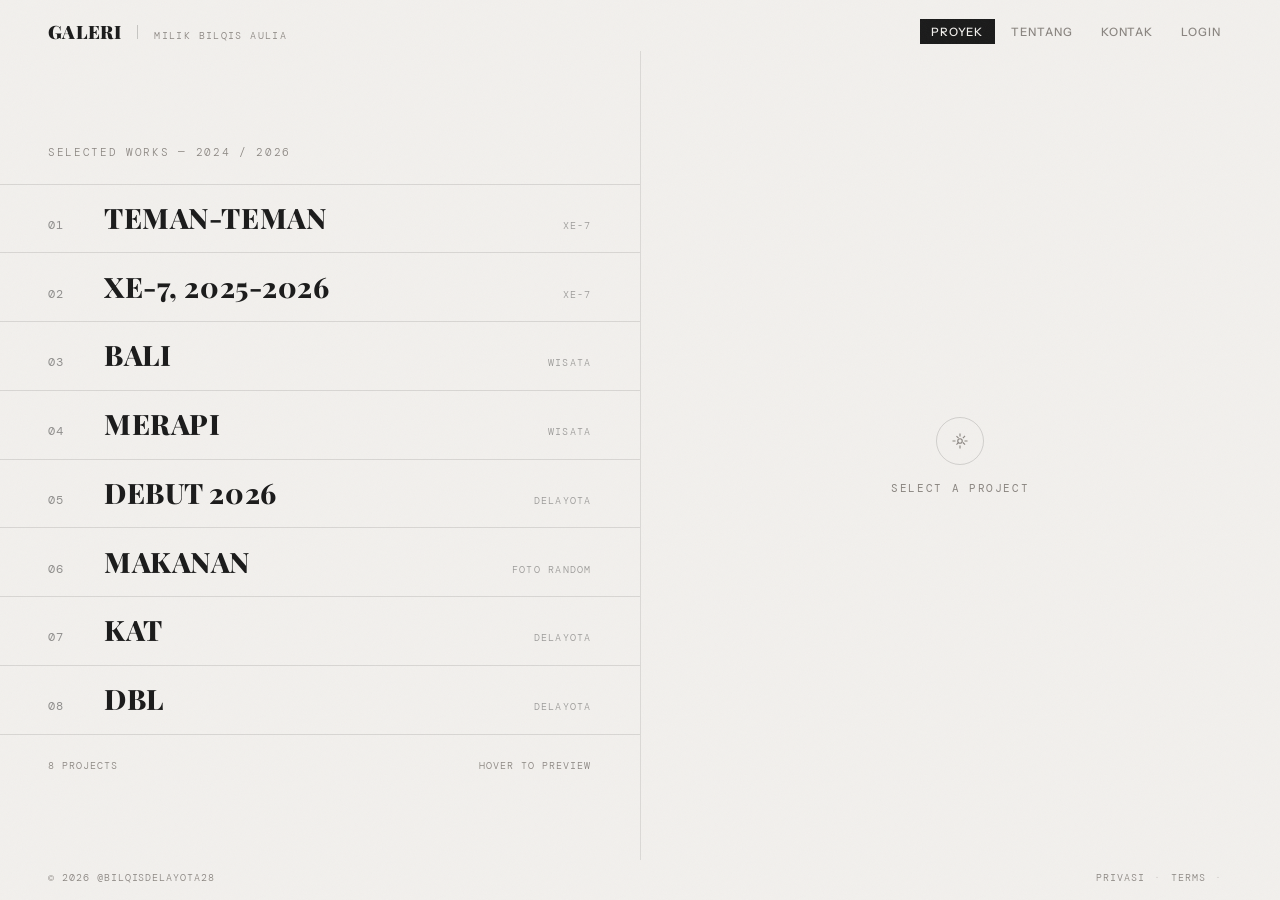
==== index.html @ 0f520422 "Update index.html" ====
<!DOCTYPE html>
<html lang="en">
<head>
<meta charset="UTF-8">
<meta name="viewport" content="width=device-width, initial-scale=1.0">
<title>Web Bilqis</title>
<link rel="preconnect" href="https://fonts.googleapis.com">
<link rel="preconnect" href="https://fonts.gstatic.com" crossorigin>
<link href="https://fonts.googleapis.com/css2?family=DM+Mono:wght@300;400&family=Playfair+Display:ital,wght@0,700;0,800;0,900;1,700&family=Instrument+Sans:wght@400;500;600&display=swap" rel="stylesheet">
<link rel="stylesheet" href="templatemo-split-style.css">
<!--

TemplateMo 616 Split Index

https://templatemo.com/tm-616-split-index

-->
</head>
<body>

<!-- Site Header -->
<header class="site-header">
  <div class="site-brand">
    <a class="site-title" data-nav="work">Galeri</a>
    <div class="site-divider-v"></div>
    <span class="site-tagline">milik Bilqis Aulia</span>
  </div>
  <nav class="site-header-nav">
    <a data-nav="work" class="nav-active">Proyek</a>
    <a data-nav="about">Tentang</a>
    <a data-nav="contact">Kontak</a>
    <a href="login/index.html">Login</a>
  </nav>
</header>

<!-- Main Split -->
<div class="split-container">

  <!-- LEFT: Swappable Panels -->
  <div class="left-side">

    <!-- Panel: Work -->
    <div class="panel panel-active" id="panel-work">
      <div class="panel-header">
        <span>Selected Works — 2024 / 2026</span>
      </div>
      <ul class="project-list" id="projectList">
        <li class="project-item" data-index="0">
          <a href="#" class="project-link">
            <span class="project-number">01</span>
            <span class="project-title">Teman-teman</span>
            <span class="project-arrow"><svg viewBox="0 0 24 24"><line x1="5" y1="12" x2="19" y2="12"/><polyline points="12 5 19 12 12 19"/></svg></span>
            <span class="project-category">XE-7</span>
          </a>
        </li>
        <li class="project-item" data-index="1">
          <a href="#" class="project-link">
            <span class="project-number">02</span>
            <span class="project-title">XE-7, 2025-2026</span>
            <span class="project-arrow"><svg viewBox="0 0 24 24"><line x1="5" y1="12" x2="19" y2="12"/><polyline points="12 5 19 12 12 19"/></svg></span>
            <span class="project-category">XE-7</span>
          </a>
        </li>
        <li class="project-item" data-index="2">
          <a href="#" class="project-link">
            <span class="project-number">03</span>
            <span class="project-title">Bali</span>
            <span class="project-arrow"><svg viewBox="0 0 24 24"><line x1="5" y1="12" x2="19" y2="12"/><polyline points="12 5 19 12 12 19"/></svg></span>
            <span class="project-category">Wisata</span>
          </a>
        </li>
        <li class="project-item" data-index="3">
          <a href="#" class="project-link">
            <span class="project-number">04</span>
            <span class="project-title">Merapi</span>
            <span class="project-arrow"><svg viewBox="0 0 24 24"><line x1="5" y1="12" x2="19" y2="12"/><polyline points="12 5 19 12 12 19"/></svg></span>
            <span class="project-category">Wisata</span>
          </a>
        </li>
        <li class="project-item" data-index="4">
          <a href="#" class="project-link">
            <span class="project-number">05</span>
            <span class="project-title">Debut 2026</span>
            <span class="project-arrow"><svg viewBox="0 0 24 24"><line x1="5" y1="12" x2="19" y2="12"/><polyline points="12 5 19 12 12 19"/></svg></span>
            <span class="project-category">Delayota</span>
          </a>
        </li>
        <li class="project-item" data-index="5">
          <a href="#" class="project-link">
            <span class="project-number">06</span>
            <span class="project-title">Makanan</span>
            <span class="project-arrow"><svg viewBox="0 0 24 24"><line x1="5" y1="12" x2="19" y2="12"/><polyline points="12 5 19 12 12 19"/></svg></span>
            <span class="project-category">Foto Random</span>
          </a>
        </li>
        <li class="project-item" data-index="6">
          <a href="#" class="project-link">
            <span class="project-number">07</span>
            <span class="project-title">KAT</span>
            <span class="project-arrow"><svg viewBox="0 0 24 24"><line x1="5" y1="12" x2="19" y2="12"/><polyline points="12 5 19 12 12 19"/></svg></span>
            <span class="project-category">Delayota</span>
          </a>
        </li>
        <li class="project-item" data-index="7">
          <a href="#" class="project-link">
            <span class="project-number">08</span>
            <span class="project-title">DBL</span>
            <span class="project-arrow"><svg viewBox="0 0 24 24"><line x1="5" y1="12" x2="19" y2="12"/><polyline points="12 5 19 12 12 19"/></svg></span>
            <span class="project-category">Delayota</span>
          </a>
        </li>
      </ul>
      <div class="panel-footer">
        <span>8 Projects</span>
        <span>Hover to Preview</span>
      </div>
    </div>

    <!-- Panel: About -->
    <div class="panel" id="panel-about">
      <div class="about-content">
        <span class="about-label">Tentang Saya</span>
        <h2 class="about-headline">Momen mungkin berlalu, <em>tetapi kenangan tetap tinggal.</em></h2>
        <p class="about-body">
          Saya adalah siswa SMA 8 Yogyakarta kelas X. Setiap foto di galeri ini menyimpan cerita yang berbeda.
          Sebagian merupakan momen bersama teman-teman, sebagian lagi adalah pemandangan dan detail yang menarik perhatian saya. 
          Melalui kamera, saya mencoba mengabadikan kenangan, kebersamaan, dan hal-hal sederhana yang membuat suatu momen terasa 
          berharga. Galeri ini menjadi tempat untuk menyimpan dan mengenang perjalanan yang telah saya lalui.
        </p>
        <div class="about-stats">
          <div class="stat-item">
            <span class="stat-number">8</span>
            <span class="stat-label">Proyek</span>
          </div>
          <div class="stat-item">
            <span class="stat-number">2026</span>
            <span class="stat-label">Sejak</span>
          </div>
          <div class="stat-item">
            <span class="stat-number"></span>
            <span class="stat-label"></span>
          </div>
        </div>
      </div>
    </div>

    <!-- Panel: Contact -->
    <div class="panel" id="panel-contact">
      <div class="contact-content">
        <span class="contact-label">Kontak</span>
        <h2 class="contact-headline">Mulai Percakapan</h2>
        <div class="contact-form">
          <div class="form-group">
            <label for="name">Nama</label>
            <input type="text" id="name" placeholder="Your full name">
          </div>
          <div class="form-group">
            <label for="email">Email</label>
            <input type="email" id="email" placeholder="hello@example.com">
          </div>
          <div class="form-group">
            <label for="message">Pesan</label>
            <textarea id="message" placeholder="Tell us about your project..."></textarea>
          </div>
          <button type="button" class="form-submit">Kirim Pesan</button>
        </div>
        <div class="contact-details">
          <span>Direct</span>
          <a href="mailto:hello@latitude.studio">bilqisauliareswara@gmail.com</a>
          <span></span>
          
        </div>
      </div>
    </div>

  </div>

  <!-- Divider -->
  <div class="split-divider"></div>

  <!-- RIGHT: The Canvas -->
  <div class="canvas-side" id="canvasSide">

    <!-- Placeholder (Work default) -->
    <div class="canvas-placeholder" id="placeholder">
      <div class="placeholder-icon">
        <svg viewBox="0 0 24 24">
          <circle cx="12" cy="12" r="3"/>
          <path d="M12 2v4m0 12v4m-10-10h4m12 0h4m-3.3-6.7-2.8 2.8m-5.8 5.8-2.8 2.8m0-11.3 2.8 2.8m5.8 5.8 2.8 2.8"/>
        </svg>
      </div>
      <span class="placeholder-text">Select a project</span>
    </div>

    <!-- Work images -->
    <div class="canvas-image" data-slide="0">
      <img src="images/friends.jpeg" alt="Meridian" loading="lazy">
      <div class="canvas-caption">
        <div class="canvas-caption-title">Momen bersama</div>
        <div class="canvas-caption-year">Selfietime, Pakuwon DIY — 2026</div>
      </div>
    </div>
    <div class="canvas-image" data-slide="1">
      <img src="images/xe7.jpeg" alt="Still Water" loading="lazy">
      <div class="canvas-caption">
        <div class="canvas-caption-title">XE-7</div>
        <div class="canvas-caption-year">Hari terakhir KBM</div>
      </div>
    </div>
    <div class="canvas-image" data-slide="2">
      <img src="images/bali.jpeg" alt="Terrain" loading="lazy">
      <div class="canvas-caption">
        <div class="canvas-caption-title">Tanah Lot</div>
        <div class="canvas-caption-year">2024</div>
      </div>
    </div>
    <div class="canvas-image" data-slide="3">
      <img src="images/merapi.jpeg" alt="Mono" loading="lazy">
      <div class="canvas-caption">
        <div class="canvas-caption-title">Merapi</div>
        <div class="canvas-caption-year">Foto diambil saat Idul Fitri 2026</div>
      </div>
    </div>
    <div class="canvas-image" data-slide="4">
      <img src="images/debut.jpeg" alt="Solstice" loading="lazy">
      <div class="canvas-caption">
        <div class="canvas-caption-title">DEBUT 2026</div>
        <div class="canvas-caption-year">Divisi Dekorasi</div>
      </div>
    </div>
    <div class="canvas-image" data-slide="5">
      <img src="images/pizza.jpeg" alt="Patina" loading="lazy">
      <div class="canvas-caption">
        <div class="canvas-caption-title">Pizza</div>
        <div class="canvas-caption-year">Foto diambil saat Ramadhan 2026</div>
      </div>
    </div>
    <div class="canvas-image" data-slide="6">
      <img src="images/kat.jpeg" alt="Nocturne" loading="lazy">
      <div class="canvas-caption">
        <div class="canvas-caption-title">Kemah Akhir Tahun</div>
        <div class="canvas-caption-year">2026</div>
      </div>
    </div>
    <div class="canvas-image" data-slide="7">
      <img src="images/dbl.jpeg" alt="Flux" loading="lazy">
      <div class="canvas-caption">
        <div class="canvas-caption-title">DBL Delayota</div>
        <div class="canvas-caption-year">2025</div>
      </div>
    </div>

    <!-- About context image -->
    <div class="canvas-context" data-context="about">
      <img src="images/about.jpeg" alt="Studio" loading="lazy">
      <div class="canvas-context-overlay">
        <p class="canvas-context-quote">Bilqis Aulia Reswara</p>
        <span class="canvas-context-attr">— XE7/06</span>
      </div>
    </div>

    <!-- Contact context image -->
    <div class="canvas-context" data-context="contact">
      <img src="images/contact.jpeg" alt="Contact" loading="lazy">
      <div class="canvas-context-overlay">
        <p class="canvas-context-quote">"Jika setiap foto menyimpan cerita, mungkin pesanmu adalah halaman berikutnya."</p>
        <span class="canvas-context-attr">— B</span>
      </div>
    </div>

  </div>
</div>

<!-- Site Footer -->
<footer class="site-footer">
  <span>&copy; 2026 @bilqisdelayota28</span>
  <div class="footer-links">
    <a href="#">Privasi</a>
    <span class="footer-dot">&middot;</span>
    <a href="#">Terms</a>
    <span class="footer-dot">&middot;</span>
    <a href="https://templatemo.com" rel="nofollow" target="_blank"></a>
  </div>
</footer>
<script src="templatemo-split-index.js"></script>

<script>

const username =
localStorage.getItem("username");

const nav =
document.querySelector(
".site-header-nav"
);

if(username){

const userMenu = document.createElement("span");

userMenu.innerHTML = `

<span style="
margin-left:20px;
color:black;
font-weight:bold;
background:white;
padding:8px 14px;
border-radius:20px;
">
Hi, ${username}
</span>

<a href="#"
onclick="logout()"
style="
margin-left:10px;
border:1px solid white;
padding:8px 16px;
border-radius:20px;
text-decoration:none;
">
Logout
</a>

`;

nav.appendChild(userMenu);

}

function logout(){

localStorage.removeItem("username");

alert("Logout berhasil!");

location.reload();

}

</script>
  
</body>
</html>
---- templatemo-split-style.css ----
@charset "utf-8";
/* CSS Document 

TemplateMo 616 Split Index

https://templatemo.com/tm-616-split-index

*/

*,
*::before,
*::after {
	margin: 0;
	padding: 0;
	box-sizing: border-box;
}

:root {
	--paper: #F2F0ED;
	--ink: #1A1A1A;
	--ink-light: #8A8580;
	--accent: #C4553A;
	--grain-opacity: 0.035;
	--transition-panel: 0.55s cubic-bezier(0.23, 1, 0.32, 1);
}

html {
	font-size: 16px;
	-webkit-font-smoothing: antialiased;
	-moz-osx-font-smoothing: grayscale;
}

body {
	background-color: var(--paper);
	color: var(--ink);
	font-family: 'Instrument Sans', sans-serif;
	overflow: hidden;
	height: 100vh;
	width: 100vw;
	position: relative;
}

/* ── Grain Overlay ── */
body::before {
	content: '';
	position: fixed;
	inset: 0;
	z-index: 9999;
	pointer-events: none;
	opacity: var(--grain-opacity);
	background-image: url("data:image/svg+xml,%3Csvg viewBox='0 0 256 256' xmlns='http://www.w3.org/2000/svg'%3E%3Cfilter id='n'%3E%3CfeTurbulence type='fractalNoise' baseFrequency='0.85' numOctaves='4' stitchTiles='stitch'/%3E%3C/filter%3E%3Crect width='100%25' height='100%25' filter='url(%23n)'/%3E%3C/svg%3E");
	background-repeat: repeat;
	background-size: 180px;
}

/* ── Site Header ── */
.site-header {
	position: fixed;
	top: 0;
	left: 0;
	right: 0;
	z-index: 10;
	display: flex;
	align-items: center;
	justify-content: space-between;
	padding: 1.2rem 3rem;
	pointer-events: none;
	animation: fadeIn 0.5s ease backwards;
}

.site-header>* {
	pointer-events: auto;
}

.site-brand {
	display: flex;
	align-items: baseline;
	gap: 1rem;
}

.site-title {
	font-family: 'Playfair Display', serif;
	font-weight: 900;
	font-size: 1.15rem;
	letter-spacing: 0.02em;
	text-transform: uppercase;
	color: var(--ink);
	text-decoration: none;
	line-height: 1;
	cursor: pointer;
}

.site-divider-v {
	width: 1px;
	height: 14px;
	background: rgba(26, 26, 26, 0.2);
	flex-shrink: 0;
}

.site-tagline {
	font-family: 'DM Mono', monospace;
	font-weight: 300;
	font-size: 0.62rem;
	letter-spacing: 0.14em;
	text-transform: uppercase;
	color: var(--ink-light);
	line-height: 1;
}

.site-header-nav {
	display: flex;
	gap: 0.35rem;
}

.site-header-nav a {
	font-family: 'Instrument Sans', sans-serif;
	font-weight: 500;
	font-size: 0.72rem;
	letter-spacing: 0.08em;
	text-transform: uppercase;
	color: var(--ink-light);
	text-decoration: none;
	position: relative;
	padding: 0.35rem 0.7rem;
	transition: color 0.35s ease;
	cursor: pointer;
}

.site-header-nav a::before {
	content: '';
	position: absolute;
	inset: 0;
	background: var(--ink);
	transform: scaleX(0);
	transform-origin: right;
	transition: transform 0.4s cubic-bezier(0.23, 1, 0.32, 1);
	z-index: -1;
}

.site-header-nav a:hover {
	color: var(--paper);
}

.site-header-nav a:hover::before {
	transform: scaleX(1);
	transform-origin: left;
}

.site-header-nav a.nav-active {
	color: var(--paper);
}

.site-header-nav a.nav-active::before {
	transform: scaleX(1);
}

/* ── Site Footer ── */
.site-footer {
	position: fixed;
	bottom: 0;
	left: 0;
	right: 0;
	z-index: 10;
	display: flex;
	align-items: center;
	justify-content: space-between;
	padding: 1rem 3rem;
	pointer-events: none;
	animation: fadeIn 0.5s ease backwards;
}

.site-footer>* {
	pointer-events: auto;
}

.site-footer span,
.site-footer a {
	font-family: 'DM Mono', monospace;
	font-weight: 300;
	font-size: 0.6rem;
	letter-spacing: 0.1em;
	text-transform: uppercase;
	color: var(--ink-light);
	text-decoration: none;
}

.footer-links {
	display: flex;
	align-items: center;
	gap: 0.6rem;
}

.footer-dot {
	font-size: 0.7rem;
	opacity: 0.4;
}

.site-footer a:hover {
	color: var(--ink);
}

/* ── Main Split Layout ── */
.split-container {
	display: flex;
	height: 100vh;
	width: 100vw;
	padding-top: 3.2rem;
	padding-bottom: 2.5rem;
}

/* ── Divider ── */
.split-divider {
	width: 1px;
	align-self: stretch;
	background: rgba(26, 26, 26, 0.1);
	position: relative;
	z-index: 3;
	flex-shrink: 0;
}

/* ══════════════════════════════════════
     LEFT SIDE — Panel System
     ══════════════════════════════════════ */
.left-side {
	width: 50vw;
	position: relative;
	overflow: hidden;
}

.panel {
	position: absolute;
	inset: 0;
	display: flex;
	flex-direction: column;
	justify-content: center;
	padding: 1rem 0;
	opacity: 0;
	transform: translateY(20px);
	transition: opacity var(--transition-panel),
		transform var(--transition-panel);
	pointer-events: none;
	overflow-y: auto;
}

.panel.panel-active {
	opacity: 1;
	transform: translateY(0);
	pointer-events: auto;
	z-index: 2;
}

/* ── Panel: Work ── */
.panel-header {
	padding: 0 3rem 1.5rem;
}

.panel-header span {
	font-family: 'DM Mono', monospace;
	font-weight: 300;
	font-size: 0.7rem;
	letter-spacing: 0.15em;
	text-transform: uppercase;
	color: var(--ink-light);
}

.project-list {
	list-style: none;
	border-top: 1px solid rgba(26, 26, 26, 0.12);
}

.project-item {
	border-bottom: 1px solid rgba(26, 26, 26, 0.12);
	cursor: pointer;
	position: relative;
	overflow: hidden;
}

.project-item::before {
	content: '';
	position: absolute;
	inset: 0;
	background: var(--ink);
	transform: scaleY(0);
	transform-origin: bottom;
	transition: transform 0.45s cubic-bezier(0.23, 1, 0.32, 1);
	z-index: 0;
}

.project-item:hover::before,
.project-item.active::before {
	transform: scaleY(1);
}

.project-link {
	display: flex;
	align-items: baseline;
	gap: 1.5rem;
	padding: 1.15rem 3rem;
	text-decoration: none;
	color: inherit;
	position: relative;
	z-index: 1;
	transition: color 0.3s ease;
}

.project-item:hover .project-link,
.project-item.active .project-link {
	color: var(--paper);
}

.project-number {
	font-family: 'DM Mono', monospace;
	font-weight: 400;
	font-size: 0.72rem;
	letter-spacing: 0.08em;
	opacity: 0.45;
	min-width: 2rem;
	transition: opacity 0.3s ease;
}

.project-item:hover .project-number {
	opacity: 0.7;
}

.project-title {
	font-family: 'Playfair Display', serif;
	font-weight: 800;
	font-size: clamp(1.4rem, 2.2vw, 2.1rem);
	text-transform: uppercase;
	letter-spacing: 0.02em;
	line-height: 1.1;
}

.project-category {
	font-family: 'DM Mono', monospace;
	font-weight: 300;
	font-size: 0.65rem;
	letter-spacing: 0.12em;
	text-transform: uppercase;
	opacity: 0.4;
	margin-left: auto;
	transition: opacity 0.3s ease;
}

.project-item:hover .project-category {
	opacity: 0.6;
}

.project-arrow {
	width: 0;
	overflow: hidden;
	transition: width 0.35s cubic-bezier(0.23, 1, 0.32, 1);
	display: flex;
	align-items: center;
}

.project-arrow svg {
	width: 16px;
	height: 16px;
	flex-shrink: 0;
	stroke: var(--paper);
	fill: none;
	stroke-width: 1.5;
}

.project-item:hover .project-arrow {
	width: 24px;
}

.panel-footer {
	padding: 1.5rem 3rem 0;
	display: flex;
	justify-content: space-between;
	align-items: center;
}

.panel-footer span {
	font-family: 'DM Mono', monospace;
	font-weight: 300;
	font-size: 0.65rem;
	letter-spacing: 0.1em;
	text-transform: uppercase;
	color: var(--ink-light);
}

/* ── Panel: About ── */
.about-content {
	padding: 2rem 3rem;
}

.about-label {
	font-family: 'DM Mono', monospace;
	font-weight: 300;
	font-size: 0.68rem;
	letter-spacing: 0.15em;
	text-transform: uppercase;
	color: var(--ink-light);
	margin-bottom: 2rem;
	display: block;
}

.about-headline {
	font-family: 'Playfair Display', serif;
	font-weight: 800;
	font-size: clamp(1.8rem, 3vw, 2.8rem);
	line-height: 1.15;
	margin-bottom: 2rem;
	max-width: 420px;
}

.about-headline em {
	font-style: italic;
	font-weight: 700;
	color: var(--accent);
}

.about-body {
	font-family: 'Instrument Sans', sans-serif;
	font-weight: 400;
	font-size: 0.88rem;
	line-height: 1.7;
	color: var(--ink-light);
	max-width: 400px;
	margin-bottom: 2.5rem;
}

.about-stats {
	display: flex;
	gap: 3rem;
	padding-top: 2rem;
	border-top: 1px solid rgba(26, 26, 26, 0.1);
}

.stat-item {
	display: flex;
	flex-direction: column;
	gap: 0.3rem;
}

.stat-number {
	font-family: 'Playfair Display', serif;
	font-weight: 800;
	font-size: 1.8rem;
	line-height: 1;
	color: var(--ink);
}

.stat-label {
	font-family: 'DM Mono', monospace;
	font-weight: 300;
	font-size: 0.6rem;
	letter-spacing: 0.12em;
	text-transform: uppercase;
	color: var(--ink-light);
}

/* ── Panel: Contact ── */
.contact-content {
	padding: 2rem 3rem;
}

.contact-label {
	font-family: 'DM Mono', monospace;
	font-weight: 300;
	font-size: 0.68rem;
	letter-spacing: 0.15em;
	text-transform: uppercase;
	color: var(--ink-light);
	margin-bottom: 2rem;
	display: block;
}

.contact-headline {
	font-family: 'Playfair Display', serif;
	font-weight: 800;
	font-size: clamp(1.8rem, 3vw, 2.8rem);
	line-height: 1.15;
	margin-bottom: 2.5rem;
}

.contact-form {
	display: flex;
	flex-direction: column;
	gap: 1.5rem;
	max-width: 400px;
}

.form-group {
	display: flex;
	flex-direction: column;
	gap: 0.4rem;
}

.form-group label {
	font-family: 'DM Mono', monospace;
	font-weight: 400;
	font-size: 0.62rem;
	letter-spacing: 0.12em;
	text-transform: uppercase;
	color: var(--ink-light);
}

.form-group input,
.form-group textarea {
	background: transparent;
	border: none;
	border-bottom: 1px solid rgba(26, 26, 26, 0.15);
	padding: 0.6rem 0;
	font-family: 'Instrument Sans', sans-serif;
	font-size: 0.9rem;
	color: var(--ink);
	outline: none;
	transition: border-color 0.3s ease;
	resize: none;
}

.form-group input:focus,
.form-group textarea:focus {
	border-bottom-color: var(--ink);
}

.form-group input::placeholder,
.form-group textarea::placeholder {
	color: var(--ink-light);
	opacity: 0.5;
}

.form-group textarea {
	min-height: 80px;
}

.form-submit {
	align-self: flex-start;
	margin-top: 0.5rem;
	padding: 0.75rem 2.5rem;
	background: var(--ink);
	color: var(--paper);
	border: none;
	font-family: 'Instrument Sans', sans-serif;
	font-weight: 600;
	font-size: 0.72rem;
	letter-spacing: 0.1em;
	text-transform: uppercase;
	cursor: pointer;
	position: relative;
	overflow: hidden;
	transition: background 0.35s ease;
}

.form-submit:hover {
	background: var(--accent);
}

.contact-details {
	margin-top: 3rem;
	padding-top: 2rem;
	border-top: 1px solid rgba(26, 26, 26, 0.1);
	display: flex;
	flex-direction: column;
	gap: 0.8rem;
	max-width: 400px;
}

.contact-details a {
	font-family: 'Instrument Sans', sans-serif;
	font-weight: 400;
	font-size: 0.85rem;
	color: var(--ink-light);
	text-decoration: none;
	transition: color 0.3s ease;
}

.contact-details a:hover {
	color: var(--ink);
}

.contact-details span {
	font-family: 'DM Mono', monospace;
	font-weight: 300;
	font-size: 0.58rem;
	letter-spacing: 0.1em;
	text-transform: uppercase;
	color: var(--ink-light);
	opacity: 0.6;
}

/* ══════════════════════════════════════
     RIGHT SIDE — Canvas
     ══════════════════════════════════════ */
.canvas-side {
	width: 50vw;
	position: relative;
	overflow: hidden;
	display: flex;
	align-items: center;
	justify-content: center;
}

.canvas-placeholder {
	position: absolute;
	inset: 0;
	display: flex;
	flex-direction: column;
	align-items: center;
	justify-content: center;
	gap: 1rem;
	transition: opacity 0.5s ease;
	z-index: 1;
}

.canvas-placeholder.hidden {
	opacity: 0;
	pointer-events: none;
}

.placeholder-icon {
	width: 48px;
	height: 48px;
	border: 1.5px solid rgba(26, 26, 26, 0.15);
	border-radius: 50%;
	display: flex;
	align-items: center;
	justify-content: center;
}

.placeholder-icon svg {
	width: 18px;
	height: 18px;
	stroke: var(--ink-light);
	fill: none;
	stroke-width: 1.5;
}

.placeholder-text {
	font-family: 'DM Mono', monospace;
	font-size: 0.68rem;
	letter-spacing: 0.15em;
	text-transform: uppercase;
	color: var(--ink-light);
}

.canvas-image {
	position: absolute;
	inset: 2rem;
	opacity: 0;
	transform: scale(1.08);
	transition: opacity 0.6s cubic-bezier(0.23, 1, 0.32, 1),
		transform 0.6s cubic-bezier(0.23, 1, 0.32, 1);
	z-index: 0;
}

.canvas-image.visible {
	opacity: 1;
	transform: scale(1);
	z-index: 2;
}

.canvas-image img {
	width: 100%;
	height: 100%;
	object-fit: cover;
	display: block;
	filter: grayscale(15%) contrast(1.03);
}

.canvas-caption {
	position: absolute;
	bottom: 0;
	left: 0;
	right: 0;
	padding: 2rem;
	background: linear-gradient(to top, rgba(26, 26, 26, 0.5), transparent);
	opacity: 0;
	transform: translateY(8px);
	transition: opacity 0.5s ease 0.15s, transform 0.5s ease 0.15s;
}

.canvas-image.visible .canvas-caption {
	opacity: 1;
	transform: translateY(0);
}

.canvas-caption-title {
	font-family: 'Instrument Sans', sans-serif;
	font-weight: 600;
	font-size: 0.75rem;
	letter-spacing: 0.08em;
	text-transform: uppercase;
	color: rgba(255, 255, 255, 0.9);
}

.canvas-caption-year {
	font-family: 'DM Mono', monospace;
	font-weight: 300;
	font-size: 0.65rem;
	color: rgba(255, 255, 255, 0.55);
	margin-top: 0.25rem;
}

/* Context images (about / contact) */
.canvas-context {
	position: absolute;
	inset: 2rem;
	opacity: 0;
	transform: scale(1.05);
	transition: opacity 0.7s cubic-bezier(0.23, 1, 0.32, 1),
		transform 0.7s cubic-bezier(0.23, 1, 0.32, 1);
	z-index: 0;
}

.canvas-context.visible {
	opacity: 1;
	transform: scale(1);
	z-index: 2;
}

.canvas-context img {
	width: 100%;
	height: 100%;
	object-fit: cover;
	display: block;
}

.canvas-context-overlay {
	position: absolute;
	bottom: 0;
	left: 0;
	right: 0;
	padding: 2.5rem;
	background: linear-gradient(to top, rgba(26, 26, 26, 0.6), transparent 70%);
}

.canvas-context-quote {
	font-family: 'Playfair Display', serif;
	font-weight: 700;
	font-style: italic;
	font-size: clamp(1rem, 1.5vw, 1.3rem);
	line-height: 1.45;
	color: rgba(255, 255, 255, 0.9);
	max-width: 360px;
}

.canvas-context-attr {
	font-family: 'DM Mono', monospace;
	font-weight: 300;
	font-size: 0.6rem;
	letter-spacing: 0.1em;
	text-transform: uppercase;
	color: rgba(255, 255, 255, 0.5);
	margin-top: 0.8rem;
}

/* ── Animations ── */
@keyframes fadeIn {
	from {
		opacity: 0;
	}

	to {
		opacity: 1;
	}
}

@keyframes fadeSlideUp {
	from {
		opacity: 0;
		transform: translateY(16px);
	}

	to {
		opacity: 1;
		transform: translateY(0);
	}
}

.panel-active .project-item {
	animation: fadeSlideUp 0.6s cubic-bezier(0.23, 1, 0.32, 1) backwards;
}

.panel-active .project-item:nth-child(1) {
	animation-delay: 0.08s;
}

.panel-active .project-item:nth-child(2) {
	animation-delay: 0.12s;
}

.panel-active .project-item:nth-child(3) {
	animation-delay: 0.16s;
}

.panel-active .project-item:nth-child(4) {
	animation-delay: 0.20s;
}

.panel-active .project-item:nth-child(5) {
	animation-delay: 0.24s;
}

.panel-active .project-item:nth-child(6) {
	animation-delay: 0.28s;
}

.panel-active .project-item:nth-child(7) {
	animation-delay: 0.32s;
}

.panel-active .project-item:nth-child(8) {
	animation-delay: 0.36s;
}

/* ── Mobile Responsive ── */
@media (max-width: 900px) {
	body {
		overflow-y: auto;
		overflow-x: hidden;
		height: auto;
	}

	.site-header {
		padding: 1rem 1.5rem;
	}

	.site-header-nav {
		gap: 0.2rem;
	}

	.site-header-nav a {
		font-size: 0.62rem;
		padding: 0.3rem 0.5rem;
	}

	.site-tagline {
		display: none;
	}

	.site-footer {
		position: relative;
		padding: 1.5rem;
	}

	.split-container {
		flex-direction: column;
		height: auto;
		min-height: 100vh;
		padding-top: 3.5rem;
		padding-bottom: 0;
	}

	.left-side {
		width: 100%;
		min-height: 50vh;
		position: relative;
	}

	.panel {
		position: relative;
		display: none;
	}

	.panel.panel-active {
		display: flex;
	}

	.panel-header,
	.panel-footer {
		padding-left: 1.5rem;
		padding-right: 1.5rem;
	}

	.project-link {
		padding: 1rem 1.5rem;
	}

	.project-title {
		font-size: clamp(1.2rem, 5vw, 1.6rem);
	}

	.project-category {
		display: none;
	}

	.about-content,
	.contact-content {
		padding: 1.5rem;
	}

	.about-stats {
		gap: 2rem;
	}

	.split-divider {
		width: 100%;
		height: 1px;
	}

	.canvas-side {
		width: 100%;
		min-height: 50vh;
	}

	.canvas-image,
	.canvas-context {
		inset: 1rem;
	}
}
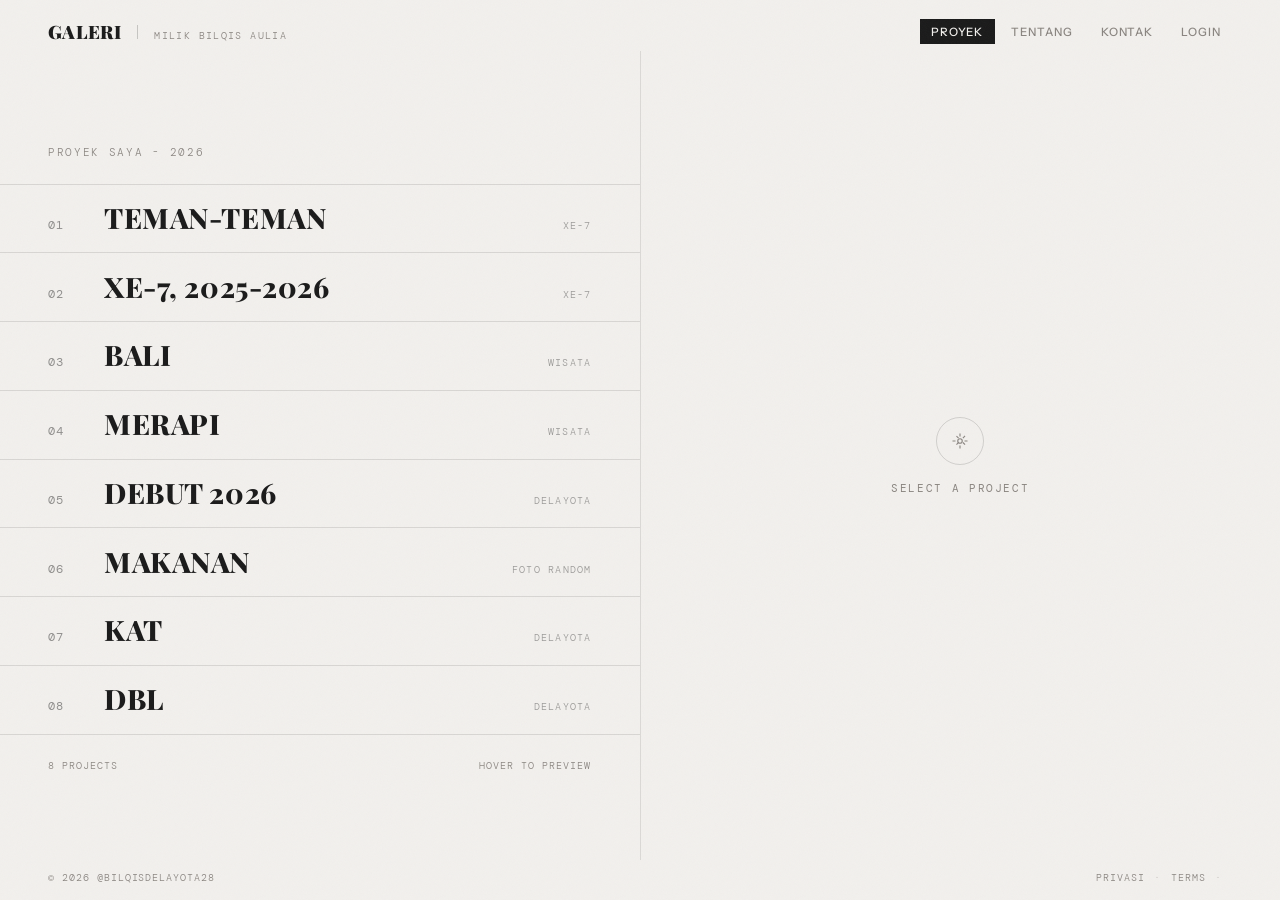
==== commit 61dac571: "Update index.html" ====
--- a/index.html
+++ b/index.html
@@ -29,7 +29,7 @@
     <a data-nav="work" class="nav-active">Proyek</a>
     <a data-nav="about">Tentang</a>
     <a data-nav="contact">Kontak</a>
-    <a href="login/index.html">Login</a>
+    <a id="loginBtn" href="login/index.html">Login</a>
   </nav>
 </header>
 
@@ -42,7 +42,7 @@
     <!-- Panel: Work -->
     <div class="panel panel-active" id="panel-work">
       <div class="panel-header">
-        <span>Selected Works — 2024 / 2026</span>
+        <span>Proyek Saya - 2026</span>
       </div>
       <ul class="project-list" id="projectList">
         <li class="project-item" data-index="0">
@@ -122,7 +122,7 @@
         <span class="about-label">Tentang Saya</span>
         <h2 class="about-headline">Momen mungkin berlalu, <em>tetapi kenangan tetap tinggal.</em></h2>
         <p class="about-body">
-          Saya adalah siswa SMA 8 Yogyakarta kelas X. Setiap foto di galeri ini menyimpan cerita yang berbeda.
+          Saya adalah siswa SMAN 8 Yogyakarta kelas X. Setiap foto di galeri ini menyimpan cerita yang berbeda.
           Sebagian merupakan momen bersama teman-teman, sebagian lagi adalah pemandangan dan detail yang menarik perhatian saya. 
           Melalui kamera, saya mencoba mengabadikan kenangan, kebersamaan, dan hal-hal sederhana yang membuat suatu momen terasa 
           berharga. Galeri ini menjadi tempat untuk menyimpan dan mengenang perjalanan yang telah saya lalui.
@@ -152,15 +152,15 @@
         <div class="contact-form">
           <div class="form-group">
             <label for="name">Nama</label>
-            <input type="text" id="name" placeholder="Your full name">
+            <input type="text" id="name" placeholder="Tuliskan nama anda">
           </div>
           <div class="form-group">
             <label for="email">Email</label>
-            <input type="email" id="email" placeholder="hello@example.com">
+            <input type="email" id="email" placeholder="Contoh: halo@gmail.com">
           </div>
           <div class="form-group">
             <label for="message">Pesan</label>
-            <textarea id="message" placeholder="Tell us about your project..."></textarea>
+            <textarea id="message" placeholder="Beri tahu saya tentang proyek anda!"></textarea>
           </div>
           <button type="button" class="form-submit">Kirim Pesan</button>
         </div>
@@ -197,14 +197,14 @@
       <img src="images/friends.jpeg" alt="Meridian" loading="lazy">
       <div class="canvas-caption">
         <div class="canvas-caption-title">Momen bersama</div>
-        <div class="canvas-caption-year">Selfietime, Pakuwon DIY — 2026</div>
+        <div class="canvas-caption-year">Selfietime, Plaza Ambarukmo, DIY — 2026</div>
       </div>
     </div>
     <div class="canvas-image" data-slide="1">
       <img src="images/xe7.jpeg" alt="Still Water" loading="lazy">
       <div class="canvas-caption">
         <div class="canvas-caption-title">XE-7</div>
-        <div class="canvas-caption-year">Hari terakhir KBM</div>
+        <div class="canvas-caption-year">Idul Adha 2026</div>
       </div>
     </div>
     <div class="canvas-image" data-slide="2">
@@ -296,7 +296,15 @@
 
 if(username){
 
-const userMenu = document.createElement("span");
+const loginBtn =
+document.getElementById("loginBtn");
+
+if(loginBtn){
+loginBtn.style.display = "none";
+}
+
+const userMenu =
+document.createElement("span");
 
 userMenu.innerHTML = `
 
@@ -329,6 +337,7 @@
 
 }
 
+
 function logout(){
 
 localStorage.removeItem("username");
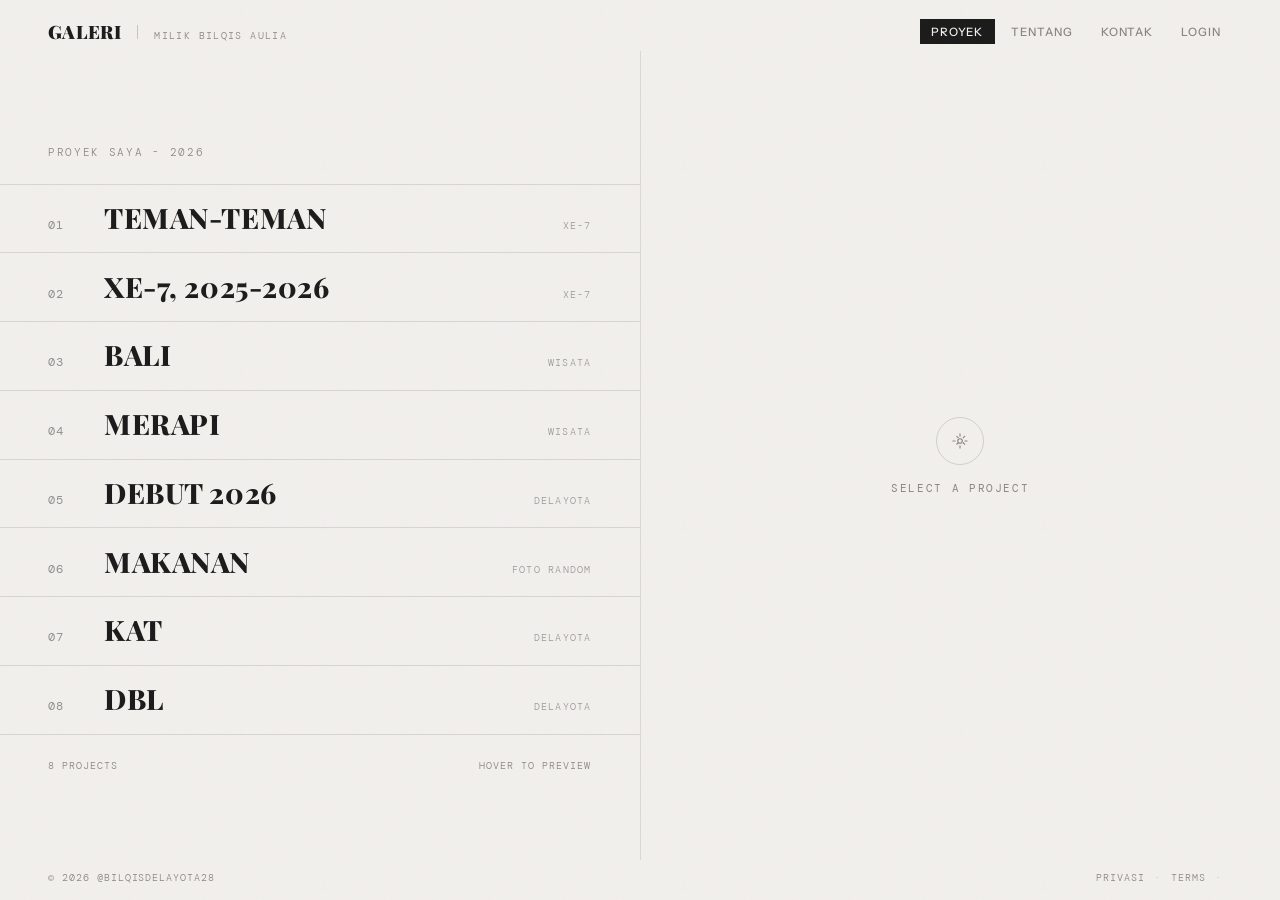
==== commit 3174ae9f: "Update index.html" ====
--- a/index.html
+++ b/index.html
@@ -163,6 +163,16 @@
             <textarea id="message" placeholder="Beri tahu saya tentang proyek anda!"></textarea>
           </div>
           <button type="button" class="form-submit">Kirim Pesan</button>
+          <div style="margin-top:30px;">
+  <iframe
+    width="100%"
+    height="250"
+    src="https://www.youtube.com/embed/cUnYmncAvP4"
+    title="Perunggu - 33x"
+    frameborder="0"
+    allowfullscreen>
+  </iframe>
+</div>
         </div>
         <div class="contact-details">
           <span>Direct</span>
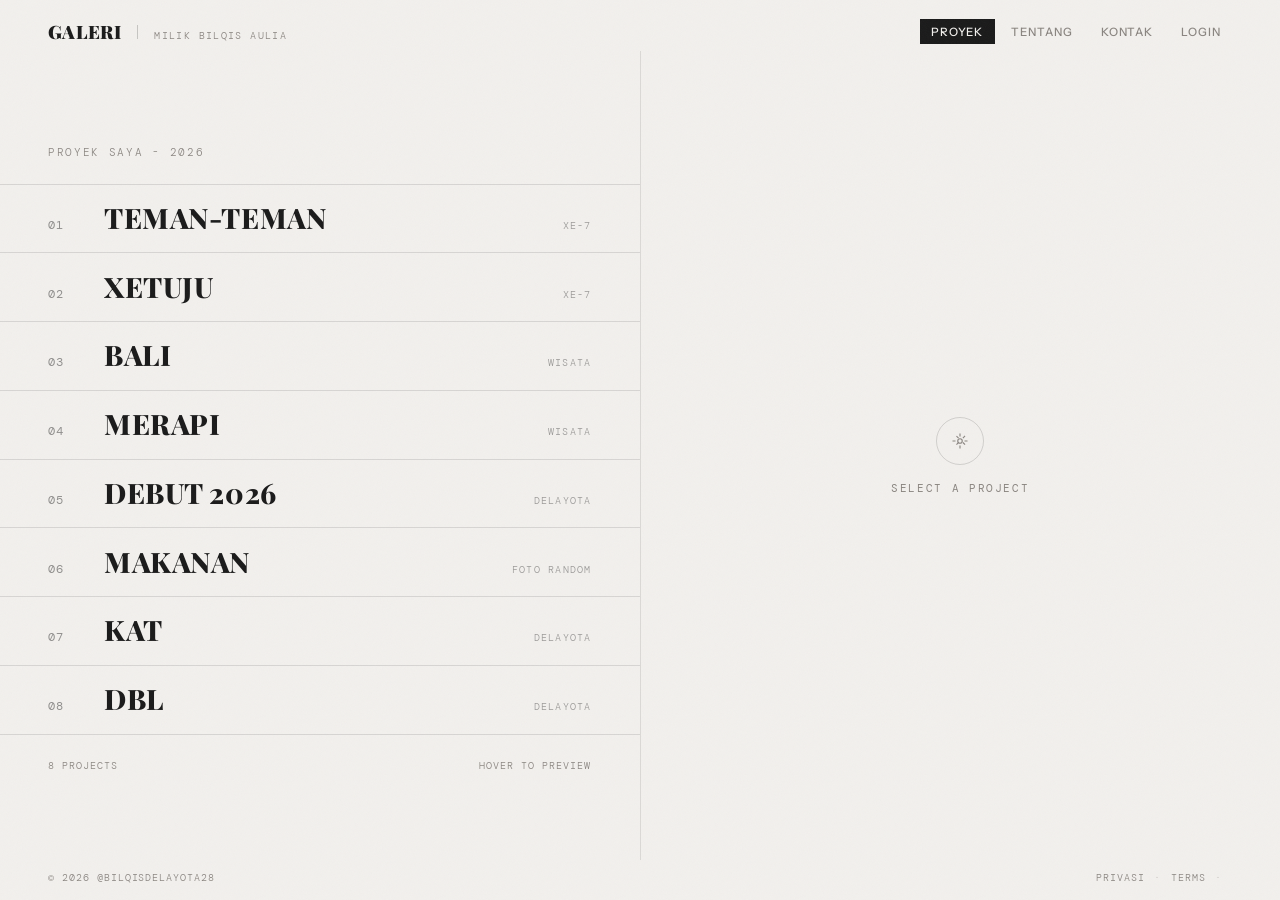
==== commit 14731159: "Update index.html" ====
--- a/index.html
+++ b/index.html
@@ -56,7 +56,7 @@
         <li class="project-item" data-index="1">
           <a href="#" class="project-link">
             <span class="project-number">02</span>
-            <span class="project-title">XE-7, 2025-2026</span>
+            <span class="project-title">Xetuju</span>
             <span class="project-arrow"><svg viewBox="0 0 24 24"><line x1="5" y1="12" x2="19" y2="12"/><polyline points="12 5 19 12 12 19"/></svg></span>
             <span class="project-category">XE-7</span>
           </a>
@@ -177,6 +177,17 @@
         <div class="contact-details">
           <span>Direct</span>
           <a href="mailto:hello@latitude.studio">bilqisauliareswara@gmail.com</a>
+          <div style="margin-top:20px;">
+  <iframe
+    src="https://www.google.com/maps/embed?pb=!1m18!1m12!1m3!1d3952.8996821584656!2d110.39280471100054!3d-7.800444677399267!2m3!1f0!2f0!3f0!3m2!1i1024!2i768!4f13.1!3m3!1m2!1s0x2e7a57669d43fe55%3A0x75fae1bb400d4da5!2sSMA%20Negeri%208%20Yogyakarta!5e0!3m2!1sen!2sid!4v1780706242312!5m2!1sen!2sid"
+    width="100%"
+    height="200"
+    style="border:0; border-radius:12px;"
+    loading="lazy"
+    allowfullscreen
+    referrerpolicy="no-referrer-when-downgrade">
+  </iframe>
+</div>
           <span></span>
           
         </div>
@@ -211,10 +222,10 @@
       </div>
     </div>
     <div class="canvas-image" data-slide="1">
-      <img src="images/xe7.jpeg" alt="Still Water" loading="lazy">
+      <img src="images/e7.jpeg" alt="Still Water" loading="lazy">
       <div class="canvas-caption">
         <div class="canvas-caption-title">XE-7</div>
-        <div class="canvas-caption-year">Idul Adha 2026</div>
+        <div class="canvas-caption-year">2025-2026</div>
       </div>
     </div>
     <div class="canvas-image" data-slide="2">
@@ -232,7 +243,7 @@
       </div>
     </div>
     <div class="canvas-image" data-slide="4">
-      <img src="images/debut.jpeg" alt="Solstice" loading="lazy">
+      <img src="images/dembut.jpeg" alt="Solstice" loading="lazy">
       <div class="canvas-caption">
         <div class="canvas-caption-title">DEBUT 2026</div>
         <div class="canvas-caption-year">Divisi Dekorasi</div>
